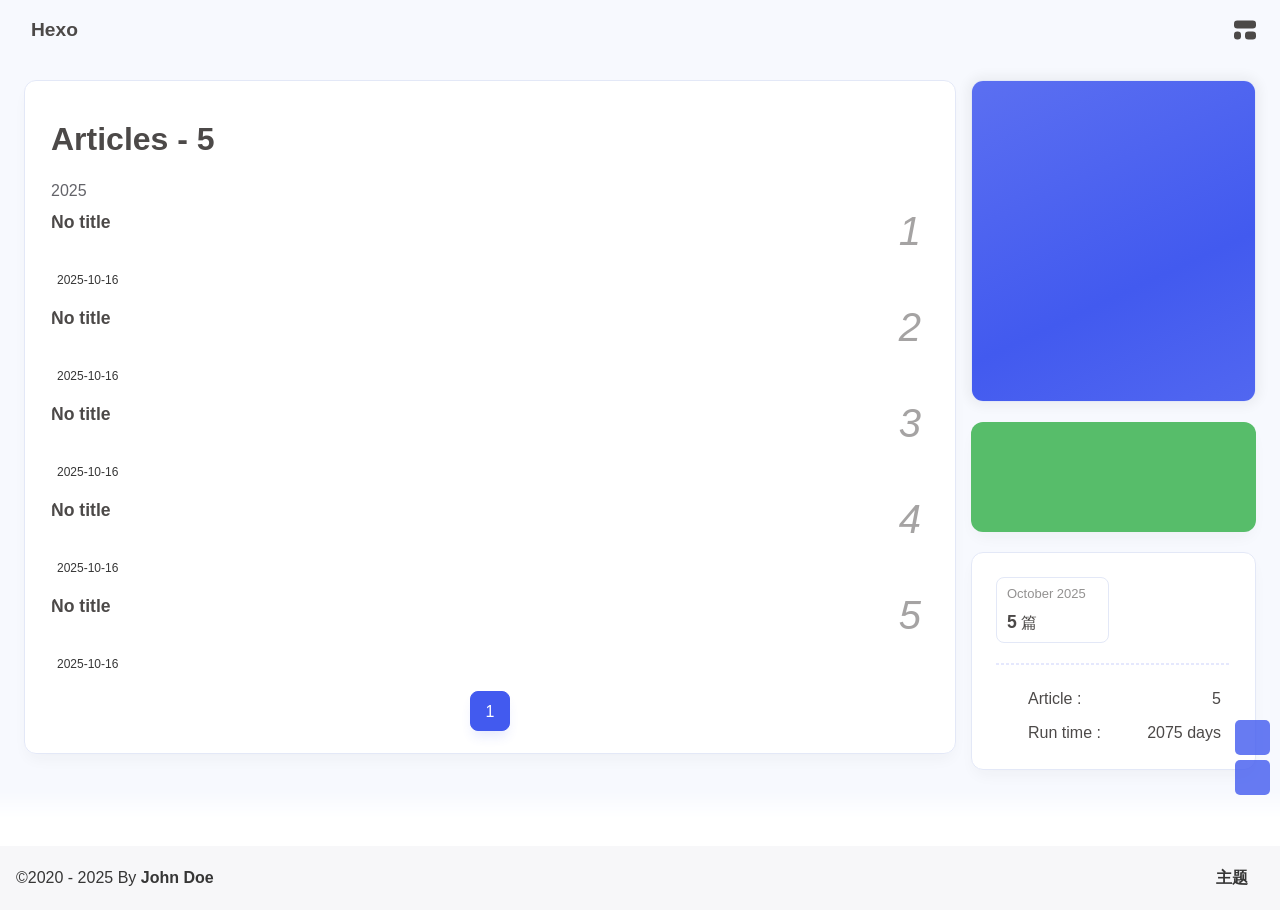
==== archives/index.html @ 82c35e3c "Site updated: 2025-10-16 15:16:41" ====
<!DOCTYPE html><html lang="en" data-theme="light"><head><meta charset="UTF-8"><meta http-equiv="X-UA-Compatible" content="IE=edge"><meta name="viewport" content="width=device-width, initial-scale=1.0, user-scalable=no"><title>Archives | Hexo</title><meta name="author" content="John Doe"><meta name="copyright" content="John Doe"><meta name="format-detection" content="telephone=no"><meta name="theme-color" content="#f7f9fe"><meta name="mobile-web-app-capable" content="yes"><meta name="apple-touch-fullscreen" content="yes"><meta name="apple-mobile-web-app-title" content="Archives"><meta name="application-name" content="Archives"><meta name="apple-mobile-web-app-capable" content="yes"><meta name="apple-mobile-web-app-status-bar-style" content="#f7f9fe"><meta property="og:type" content="website"><meta property="og:title" content="Archives"><meta property="og:url" content="http://example.com/archives/index.html"><meta property="og:site_name" content="Hexo"><meta property="og:description" content="Archives"><meta property="og:locale" content="en"><meta property="og:image" content="https://bu.dusays.com/2023/04/27/64496e511b09c.jpg"><meta property="article:author" content="John Doe"><meta property="article:tag"><meta name="twitter:card" content="summary"><meta name="twitter:image" content="https://bu.dusays.com/2023/04/27/64496e511b09c.jpg"><meta name="description" content="Archives"><link rel="shortcut icon" href="/favicon.ico"><link rel="canonical" href="http://example.com/archives/"><link rel="preconnect" href="//cdn.cbd.int"/><meta name="google-site-verification" content="xxx"/><meta name="baidu-site-verification" content="code-xxx"/><meta name="msvalidate.01" content="xxx"/><link rel="stylesheet" href="/css/index.css"><link rel="stylesheet" href="https://cdn.cbd.int/node-snackbar@0.1.16/dist/snackbar.min.css" media="print" onload="this.media='all'"><link rel="stylesheet" href="https://cdn.cbd.int/@fancyapps/ui@5.0.28/dist/fancybox/fancybox.css" media="print" onload="this.media='all'"><script>const GLOBAL_CONFIG = {
  linkPageTop: undefined,
  peoplecanvas: {"enable":true,"img":"https://upload-bbs.miyoushe.com/upload/2024/07/27/125766904/ba62475f396df9de3316a08ed9e65d86_5680958632268053399..png"},
  postHeadAiDescription: {"enable":true,"gptName":"AnZhiYu","mode":"local","switchBtn":false,"btnLink":"https://afdian.net/item/886a79d4db6711eda42a52540025c377","randomNum":3,"basicWordCount":1000,"key":"xxxx","Referer":"https://xx.xx/"},
  diytitle: {"enable":true,"leaveTitle":"w(ﾟДﾟ)w 不要走！再看看嘛！","backTitle":"♪(^∇^*)欢迎肥来！"},
  LA51: undefined,
  greetingBox: undefined,
  twikooEnvId: '',
  commentBarrageConfig:undefined,
  music_page_default: "nav_music",
  root: '/',
  preloader: {"source":3},
  friends_vue_info: undefined,
  navMusic: true,
  mainTone: undefined,
  authorStatus: undefined,
  algolia: undefined,
  localSearch: undefined,
  translate: {"defaultEncoding":2,"translateDelay":0,"msgToTraditionalChinese":"繁","msgToSimplifiedChinese":"简","rightMenuMsgToTraditionalChinese":"转为繁体","rightMenuMsgToSimplifiedChinese":"转为简体"},
  noticeOutdate: undefined,
  highlight: {"plugin":"highlight.js","highlightCopy":true,"highlightLang":true,"highlightHeightLimit":330},
  copy: {
    success: 'Copy successfully',
    error: 'Copy error',
    noSupport: 'The browser does not support'
  },
  relativeDate: {
    homepage: false,
    simplehomepage: true,
    post: false
  },
  runtime: 'days',
  date_suffix: {
    just: 'Just',
    min: 'minutes ago',
    hour: 'hours ago',
    day: 'days ago',
    month: 'months ago'
  },
  copyright: {"copy":true,"copyrightEbable":false,"limitCount":50,"languages":{"author":"Author: John Doe","link":"Link: ","source":"Source: Hexo","info":"Copyright is owned by the author. For commercial reprints, please contact the author for authorization. For non-commercial reprints, please indicate the source.","copySuccess":"Copy success, copy and reprint please mark the address of this article"}},
  lightbox: 'fancybox',
  Snackbar: {"chs_to_cht":"Traditional Chinese Activated Manually","cht_to_chs":"Simplified Chinese Activated Manually","day_to_night":"Dark Mode Activated Manually","night_to_day":"Light Mode Activated Manually","bgLight":"#425AEF","bgDark":"#1f1f1f","position":"top-center"},
  source: {
    justifiedGallery: {
      js: 'https://cdn.cbd.int/flickr-justified-gallery@2.1.2/dist/fjGallery.min.js',
      css: 'https://cdn.cbd.int/flickr-justified-gallery@2.1.2/dist/fjGallery.css'
    }
  },
  isPhotoFigcaption: false,
  islazyload: true,
  isAnchor: false,
  shortcutKey: undefined,
  autoDarkmode: true
}</script><script id="config-diff">var GLOBAL_CONFIG_SITE = {
  configTitle: 'Hexo',
  title: 'Archives',
  postAI: '',
  pageFillDescription: '',
  isPost: false,
  isHome: false,
  isHighlightShrink: false,
  isToc: false,
  postUpdate: '2025-10-16 15:16:28',
  postMainColor: '',
}</script><noscript><style type="text/css">
  #nav {
    opacity: 1
  }
  .justified-gallery img {
    opacity: 1
  }

  #recent-posts time,
  #post-meta time {
    display: inline !important
  }
</style></noscript><script>(win=>{
      win.saveToLocal = {
        set: (key, value, ttl) => {
          if (ttl === 0) return
          const now = Date.now()
          const expiry = now + ttl * 86400000
          const item = {
            value,
            expiry
          }
          localStorage.setItem(key, JSON.stringify(item))
        },
      
        get: key => {
          const itemStr = localStorage.getItem(key)
      
          if (!itemStr) {
            return undefined
          }
          const item = JSON.parse(itemStr)
          const now = Date.now()
      
          if (now > item.expiry) {
            localStorage.removeItem(key)
            return undefined
          }
          return item.value
        }
      }
    
      win.getScript = (url, attr = {}) => new Promise((resolve, reject) => {
        const script = document.createElement('script')
        script.src = url
        script.async = true
        script.onerror = reject
        script.onload = script.onreadystatechange = function() {
          const loadState = this.readyState
          if (loadState && loadState !== 'loaded' && loadState !== 'complete') return
          script.onload = script.onreadystatechange = null
          resolve()
        }

        Object.keys(attr).forEach(key => {
          script.setAttribute(key, attr[key])
        })

        document.head.appendChild(script)
      })
    
      win.getCSS = (url, id = false) => new Promise((resolve, reject) => {
        const link = document.createElement('link')
        link.rel = 'stylesheet'
        link.href = url
        if (id) link.id = id
        link.onerror = reject
        link.onload = link.onreadystatechange = function() {
          const loadState = this.readyState
          if (loadState && loadState !== 'loaded' && loadState !== 'complete') return
          link.onload = link.onreadystatechange = null
          resolve()
        }
        document.head.appendChild(link)
      })
    
      win.activateDarkMode = () => {
        document.documentElement.setAttribute('data-theme', 'dark')
        if (document.querySelector('meta[name="theme-color"]') !== null) {
          document.querySelector('meta[name="theme-color"]').setAttribute('content', '#18171d')
        }
      }
      win.activateLightMode = () => {
        document.documentElement.setAttribute('data-theme', 'light')
        if (document.querySelector('meta[name="theme-color"]') !== null) {
          document.querySelector('meta[name="theme-color"]').setAttribute('content', '#f7f9fe')
        }
      }
      const t = saveToLocal.get('theme')
    
          const isDarkMode = window.matchMedia('(prefers-color-scheme: dark)').matches
          const isLightMode = window.matchMedia('(prefers-color-scheme: light)').matches
          const isNotSpecified = window.matchMedia('(prefers-color-scheme: no-preference)').matches
          const hasNoSupport = !isDarkMode && !isLightMode && !isNotSpecified

          if (t === undefined) {
            if (isLightMode) activateLightMode()
            else if (isDarkMode) activateDarkMode()
            else if (isNotSpecified || hasNoSupport) {
              const now = new Date()
              const hour = now.getHours()
              const isNight = hour <= 6 || hour >= 18
              isNight ? activateDarkMode() : activateLightMode()
            }
            window.matchMedia('(prefers-color-scheme: dark)').addListener(e => {
              if (saveToLocal.get('theme') === undefined) {
                e.matches ? activateDarkMode() : activateLightMode()
              }
            })
          } else if (t === 'light') activateLightMode()
          else activateDarkMode()
        
      const asideStatus = saveToLocal.get('aside-status')
      if (asideStatus !== undefined) {
        if (asideStatus === 'hide') {
          document.documentElement.classList.add('hide-aside')
        } else {
          document.documentElement.classList.remove('hide-aside')
        }
      }
    
      const detectApple = () => {
        if(/iPad|iPhone|iPod|Macintosh/.test(navigator.userAgent)){
          document.documentElement.classList.add('apple')
        }
      }
      detectApple()
    })(window)</script><meta name="generator" content="Hexo 8.0.0"></head><body data-type="anzhiyu"><div id="web_bg"></div><div id="an_music_bg"></div><div id="loading-box" onclick="document.getElementById(&quot;loading-box&quot;).classList.add(&quot;loaded&quot;)"><div class="loading-bg"><img class="loading-img nolazyload" alt="加载头像" src="https://npm.elemecdn.com/anzhiyu-blog-static@1.0.4/img/avatar.jpg"/><div class="loading-image-dot"></div></div></div><script>const preloader = {
  endLoading: () => {
    document.getElementById('loading-box').classList.add("loaded");
  },
  initLoading: () => {
    document.getElementById('loading-box').classList.remove("loaded")
  }
}
window.addEventListener('load',()=> { preloader.endLoading() })
setTimeout(function(){preloader.endLoading();},10000)

if (true) {
  document.addEventListener('pjax:send', () => { preloader.initLoading() })
  document.addEventListener('pjax:complete', () => { preloader.endLoading() })
}</script><link rel="stylesheet" href="https://cdn.cbd.int/anzhiyu-theme-static@1.1.10/progress_bar/progress_bar.css"/><script async="async" src="https://cdn.cbd.int/pace-js@1.2.4/pace.min.js" data-pace-options="{ &quot;restartOnRequestAfter&quot;:false,&quot;eventLag&quot;:false}"></script><div class="page" id="body-wrap"><header class="not-top-img" id="page-header"><nav id="nav"><div id="nav-group"><span id="blog_name"><a id="site-name" href="/" accesskey="h"><div class="title">Hexo</div><i class="anzhiyufont anzhiyu-icon-house-chimney"></i></a></span><div class="mask-name-container"><div id="name-container"><a id="page-name" href="javascript:anzhiyu.scrollToDest(0, 500)">PAGE_NAME</a></div></div><div id="menus"></div><div id="nav-right"><div class="nav-button" id="randomPost_button"><a class="site-page" onclick="toRandomPost()" title="随机前往一个文章" href="javascript:void(0);"><i class="anzhiyufont anzhiyu-icon-dice"></i></a></div><input id="center-console" type="checkbox"/><label class="widget" for="center-console" title="中控台" onclick="anzhiyu.switchConsole();"><i class="left"></i><i class="widget center"></i><i class="widget right"></i></label><div id="console"><div class="console-card-group-reward"><ul class="reward-all console-card"><li class="reward-item"><a href="https://npm.elemecdn.com/anzhiyu-blog@1.1.6/img/post/common/qrcode-weichat.png" target="_blank"><img class="post-qr-code-img" alt="微信" src= "[data-uri]" onerror="this.onerror=null,this.src=&quot;/img/404.jpg&quot;" data-lazy-src="https://npm.elemecdn.com/anzhiyu-blog@1.1.6/img/post/common/qrcode-weichat.png"/></a><div class="post-qr-code-desc">微信</div></li><li class="reward-item"><a href="https://npm.elemecdn.com/anzhiyu-blog@1.1.6/img/post/common/qrcode-alipay.png" target="_blank"><img class="post-qr-code-img" alt="支付宝" src= "[data-uri]" onerror="this.onerror=null,this.src=&quot;/img/404.jpg&quot;" data-lazy-src="https://npm.elemecdn.com/anzhiyu-blog@1.1.6/img/post/common/qrcode-alipay.png"/></a><div class="post-qr-code-desc">支付宝</div></li></ul></div><div class="console-card-group"><div class="console-card-group-left"><div class="console-card" id="card-newest-comments"><div class="card-content"><div class="author-content-item-tips">互动</div><span class="author-content-item-title"> Newest Comments</span></div><div class="aside-list"><span>loading...</span></div></div></div><div class="console-card-group-right"><div class="console-card tags"><div class="card-content"><div class="author-content-item-tips">兴趣点</div><span class="author-content-item-title">寻找你感兴趣的领域</span></div></div><div class="console-card history"><div class="item-headline"><i class="anzhiyufont anzhiyu-icon-box-archiv"></i><span>文章</span></div><div class="card-archives"><div class="item-headline"><i class="anzhiyufont anzhiyu-icon-archive"></i><span>Archives</span></div><ul class="card-archive-list"><li class="card-archive-list-item"><a class="card-archive-list-link" href="/archives/2025/10/"><span class="card-archive-list-date">October 2025</span><div class="card-archive-list-count-group"><span class="card-archive-list-count">5</span><span>篇</span></div></a></li></ul></div><hr/></div></div></div><div class="button-group"><div class="console-btn-item"><a class="darkmode_switchbutton" title="显示模式切换" href="javascript:void(0);"><i class="anzhiyufont anzhiyu-icon-moon"></i></a></div><div class="console-btn-item" id="consoleHideAside" onclick="anzhiyu.hideAsideBtn()" title="边栏显示控制"><a class="asideSwitch"><i class="anzhiyufont anzhiyu-icon-arrows-left-right"></i></a></div><div class="console-btn-item" id="consoleMusic" onclick="anzhiyu.musicToggle()" title="音乐开关"><a class="music-switch"><i class="anzhiyufont anzhiyu-icon-music"></i></a></div></div><div class="console-mask" onclick="anzhiyu.hideConsole()" href="javascript:void(0);"></div></div><div class="nav-button" id="nav-totop"><a class="totopbtn" href="javascript:void(0);"><i class="anzhiyufont anzhiyu-icon-arrow-up"></i><span id="percent" onclick="anzhiyu.scrollToDest(0,500)">0</span></a></div><div id="toggle-menu"><a class="site-page" href="javascript:void(0);" title="切换"><i class="anzhiyufont anzhiyu-icon-bars"></i></a></div></div></div></nav></header><main id="blog-container"><div class="layout" id="content-inner"><div id="archive"><div class="article-sort-title">Articles - 5</div><div class="article-sort"><div class="article-sort-item year"><span>2025</span></div><div class="article-sort-item no-article-cover"><div class="article-sort-item-info"><a class="article-sort-item-title" href="/2025/10/16/%E4%BB%A3%E7%90%86%E5%92%8C%E8%B0%B7%E6%AD%8C%E8%B4%A6%E5%8F%B7%E6%B3%A8%E5%86%8C/" title="No title">No title</a><span class="article-sort-item-index">1</span><div class="article-meta-wrap"><div class="article-sort-item-time"><i class="anzhiyufont anzhiyu-icon-calendar-alt"></i><time class="post-meta-date-created" datetime="2025-10-16T06:54:33.301Z" title="Created 2025-10-16 14:54:33">2025-10-16</time></div></div></div></div><div class="article-sort-item no-article-cover"><div class="article-sort-item-info"><a class="article-sort-item-title" href="/2025/10/16/Win11%20%E5%AE%89%E8%A3%85%20WSL%20%E5%92%8C%20Ubuntu%E6%97%B6%E8%B8%A9%E7%9A%84%E5%9D%91/" title="No title">No title</a><span class="article-sort-item-index">2</span><div class="article-meta-wrap"><div class="article-sort-item-time"><i class="anzhiyufont anzhiyu-icon-calendar-alt"></i><time class="post-meta-date-created" datetime="2025-10-16T06:54:33.298Z" title="Created 2025-10-16 14:54:33">2025-10-16</time></div></div></div></div><div class="article-sort-item no-article-cover"><div class="article-sort-item-info"><a class="article-sort-item-title" href="/2025/10/16/Typora%E4%BD%BF%E7%94%A8%E6%8C%87%E5%8D%97%EF%BC%88Markdown%E8%AF%AD%E6%B3%95%EF%BC%89/" title="No title">No title</a><span class="article-sort-item-index">3</span><div class="article-meta-wrap"><div class="article-sort-item-time"><i class="anzhiyufont anzhiyu-icon-calendar-alt"></i><time class="post-meta-date-created" datetime="2025-10-16T06:54:33.296Z" title="Created 2025-10-16 14:54:33">2025-10-16</time></div></div></div></div><div class="article-sort-item no-article-cover"><div class="article-sort-item-info"><a class="article-sort-item-title" href="/2025/10/16/Linux%E5%91%BD%E4%BB%A4/" title="No title">No title</a><span class="article-sort-item-index">4</span><div class="article-meta-wrap"><div class="article-sort-item-time"><i class="anzhiyufont anzhiyu-icon-calendar-alt"></i><time class="post-meta-date-created" datetime="2025-10-16T06:54:33.294Z" title="Created 2025-10-16 14:54:33">2025-10-16</time></div></div></div></div><div class="article-sort-item no-article-cover"><div class="article-sort-item-info"><a class="article-sort-item-title" href="/2025/10/16/git%E7%9A%84%E4%BD%BF%E7%94%A8/" title="No title">No title</a><span class="article-sort-item-index">5</span><div class="article-meta-wrap"><div class="article-sort-item-time"><i class="anzhiyufont anzhiyu-icon-calendar-alt"></i><time class="post-meta-date-created" datetime="2025-10-16T06:54:33.292Z" title="Created 2025-10-16 14:54:33">2025-10-16</time></div></div></div></div></div><nav id="pagination"><div class="pagination"><span class="page-number current">1</span></div></nav></div><div class="aside-content" id="aside-content"><div class="card-widget card-info"><div class="card-content"><div class="author-info-avatar"><img class="avatar-img" src= "[data-uri]" onerror="this.onerror=null,this.src=&quot;/img/404.jpg&quot;" data-lazy-src="https://bu.dusays.com/2023/04/27/64496e511b09c.jpg" onerror="this.onerror=null;this.src='/img/friend_404.gif'" alt="avatar"/></div><div class="author-info__description"></div></div></div><div class="card-widget anzhiyu-right-widget" id="card-wechat" onclick="null"><div id="flip-wrapper"><div id="flip-content"><div class="face" style="background: url(https://bu.dusays.com/2023/01/13/63c02edf44033.png) center center / 100% no-repeat"></div><div class="back face" style="background: url(https://bu.dusays.com/2023/05/13/645fa415e8694.png) center center / 100% no-repeat"></div></div></div></div><div class="sticky_layout"><div class="card-widget"><div class="card-archives"><div class="item-headline"><i class="anzhiyufont anzhiyu-icon-archive"></i><span>Archives</span></div><ul class="card-archive-list"><li class="card-archive-list-item"><a class="card-archive-list-link" href="/archives/2025/10/"><span class="card-archive-list-date">October 2025</span><div class="card-archive-list-count-group"><span class="card-archive-list-count">5</span><span>篇</span></div></a></li></ul></div><hr/><div class="card-webinfo"><div class="item-headline"><i class="anzhiyufont anzhiyu-icon-chart-line"></i><span>Info</span></div><div class="webinfo"><div class="webinfo-item"><div class="webinfo-item-title"><i class="anzhiyufont anzhiyu-icon-file-lines"></i><div class="item-name">Article :</div></div><div class="item-count">5</div></div><div class="webinfo-item"><div class="webinfo-item-title"><i class="anzhiyufont anzhiyu-icon-stopwatch"></i><div class="item-name">Run time :</div></div><div class="item-count" id="runtimeshow" data-publishDate="2021-03-31T16:00:00.000Z"><i class="anzhiyufont anzhiyu-icon-spinner anzhiyu-spin"></i></div></div></div></div></div></div></div></div></main><footer id="footer"><div id="footer-wrap"></div><div id="footer-bar"><div class="footer-bar-links"><div class="footer-bar-left"><div id="footer-bar-tips"><div class="copyright">&copy;2020 - 2025 By <a class="footer-bar-link" href="/" title="John Doe" target="_blank">John Doe</a></div></div><div id="footer-type-tips"></div></div><div class="footer-bar-right"><a class="footer-bar-link" target="_blank" rel="noopener" href="https://github.com/anzhiyu-c/hexo-theme-anzhiyu" title="主题">主题</a></div></div></div></footer></div><div id="sidebar"><div id="menu-mask"></div><div id="sidebar-menus"><div class="sidebar-site-data site-data is-center"><a href="/archives/" title="archive"><div class="headline">Articles</div><div class="length-num">5</div></a><a href="/tags/" title="tag"><div class="headline">Tags</div><div class="length-num">0</div></a><a href="/categories/" title="category"><div class="headline">Categories</div><div class="length-num">0</div></a></div><span class="sidebar-menu-item-title">Function</span><div class="sidebar-menu-item"><a class="darkmode_switchbutton menu-child" href="javascript:void(0);" title="Display Mode"><i class="anzhiyufont anzhiyu-icon-circle-half-stroke"></i><span>Display Mode</span></a></div><div class="back-menu-list-groups"><div class="back-menu-list-group"><div class="back-menu-list-title">网页</div><div class="back-menu-list"><a class="back-menu-item" target="_blank" rel="noopener" href="https://hexo.anheyu.com/" title="博客"><img class="back-menu-item-icon" src= "[data-uri]" onerror="this.onerror=null,this.src=&quot;/img/404.jpg&quot;" data-lazy-src="/img/favicon.ico" alt="博客"/><span class="back-menu-item-text">博客</span></a></div></div><div class="back-menu-list-group"><div class="back-menu-list-title">项目</div><div class="back-menu-list"><a class="back-menu-item" target="_blank" rel="noopener" href="https://image.anheyu.com/" title="安知鱼图床"><img class="back-menu-item-icon" src= "[data-uri]" onerror="this.onerror=null,this.src=&quot;/img/404.jpg&quot;" data-lazy-src="https://image.anheyu.com/favicon.ico" alt="安知鱼图床"/><span class="back-menu-item-text">安知鱼图床</span></a></div></div></div><span class="sidebar-menu-item-title">标签</span></div></div><div id="rightside"><div id="rightside-config-hide"><button id="translateLink" type="button" title="Switch Between Traditional Chinese And Simplified Chinese">繁</button><button id="darkmode" type="button" title="Switch Between Light And Dark Mode"><i class="anzhiyufont anzhiyu-icon-circle-half-stroke"></i></button><button id="hide-aside-btn" type="button" title="Toggle between single-column and double-column"><i class="anzhiyufont anzhiyu-icon-arrows-left-right"></i></button></div><div id="rightside-config-show"><button id="rightside-config" type="button" title="Setting"><i class="anzhiyufont anzhiyu-icon-gear"></i></button><button id="go-up" type="button" title="Back To Top"><i class="anzhiyufont anzhiyu-icon-arrow-up"></i></button></div></div><div id="nav-music"><a id="nav-music-hoverTips" onclick="anzhiyu.musicToggle()" accesskey="m">播放音乐</a><div id="console-music-bg"></div><meting-js id="8152976493" server="netease" type="playlist" mutex="true" preload="none" theme="var(--anzhiyu-main)" data-lrctype="0" order="random" volume="0.7"></meting-js></div><div id="rightMenu"><div class="rightMenu-group rightMenu-small"><div class="rightMenu-item" id="menu-backward"><i class="anzhiyufont anzhiyu-icon-arrow-left"></i></div><div class="rightMenu-item" id="menu-forward"><i class="anzhiyufont anzhiyu-icon-arrow-right"></i></div><div class="rightMenu-item" id="menu-refresh"><i class="anzhiyufont anzhiyu-icon-arrow-rotate-right" style="font-size: 1rem;"></i></div><div class="rightMenu-item" id="menu-top"><i class="anzhiyufont anzhiyu-icon-arrow-up"></i></div></div><div class="rightMenu-group rightMenu-line rightMenuPlugin"><div class="rightMenu-item" id="menu-copytext"><i class="anzhiyufont anzhiyu-icon-copy"></i><span>复制选中文本</span></div><div class="rightMenu-item" id="menu-pastetext"><i class="anzhiyufont anzhiyu-icon-paste"></i><span>粘贴文本</span></div><a class="rightMenu-item" id="menu-commenttext"><i class="anzhiyufont anzhiyu-icon-comment-medical"></i><span>引用到评论</span></a><div class="rightMenu-item" id="menu-newwindow"><i class="anzhiyufont anzhiyu-icon-window-restore"></i><span>新窗口打开</span></div><div class="rightMenu-item" id="menu-copylink"><i class="anzhiyufont anzhiyu-icon-link"></i><span>复制链接地址</span></div><div class="rightMenu-item" id="menu-copyimg"><i class="anzhiyufont anzhiyu-icon-images"></i><span>复制此图片</span></div><div class="rightMenu-item" id="menu-downloadimg"><i class="anzhiyufont anzhiyu-icon-download"></i><span>下载此图片</span></div><div class="rightMenu-item" id="menu-newwindowimg"><i class="anzhiyufont anzhiyu-icon-window-restore"></i><span>新窗口打开图片</span></div><div class="rightMenu-item" id="menu-search"><i class="anzhiyufont anzhiyu-icon-magnifying-glass"></i><span>站内搜索</span></div><div class="rightMenu-item" id="menu-searchBaidu"><i class="anzhiyufont anzhiyu-icon-magnifying-glass"></i><span>百度搜索</span></div><div class="rightMenu-item" id="menu-music-toggle"><i class="anzhiyufont anzhiyu-icon-play"></i><span>播放音乐</span></div><div class="rightMenu-item" id="menu-music-back"><i class="anzhiyufont anzhiyu-icon-backward"></i><span>切换到上一首</span></div><div class="rightMenu-item" id="menu-music-forward"><i class="anzhiyufont anzhiyu-icon-forward"></i><span>切换到下一首</span></div><div class="rightMenu-item" id="menu-music-playlist" onclick="window.open(&quot;https://y.qq.com/n/ryqq/playlist/8802438608&quot;, &quot;_blank&quot;);" style="display: none;"><i class="anzhiyufont anzhiyu-icon-radio"></i><span>查看所有歌曲</span></div><div class="rightMenu-item" id="menu-music-copyMusicName"><i class="anzhiyufont anzhiyu-icon-copy"></i><span>复制歌名</span></div></div><div class="rightMenu-group rightMenu-line rightMenuOther"><a class="rightMenu-item menu-link" id="menu-randomPost"><i class="anzhiyufont anzhiyu-icon-shuffle"></i><span>随便逛逛</span></a><a class="rightMenu-item menu-link" href="/categories/"><i class="anzhiyufont anzhiyu-icon-cube"></i><span>博客分类</span></a><a class="rightMenu-item menu-link" href="/tags/"><i class="anzhiyufont anzhiyu-icon-tags"></i><span>文章标签</span></a></div><div class="rightMenu-group rightMenu-line rightMenuOther"><a class="rightMenu-item" id="menu-copy" href="javascript:void(0);"><i class="anzhiyufont anzhiyu-icon-copy"></i><span>复制地址</span></a><a class="rightMenu-item" id="menu-commentBarrage" href="javascript:void(0);"><i class="anzhiyufont anzhiyu-icon-message"></i><span class="menu-commentBarrage-text">关闭热评</span></a><a class="rightMenu-item" id="menu-darkmode" href="javascript:void(0);"><i class="anzhiyufont anzhiyu-icon-circle-half-stroke"></i><span class="menu-darkmode-text">深色模式</span></a><a class="rightMenu-item" id="menu-translate" href="javascript:void(0);"><i class="anzhiyufont anzhiyu-icon-language"></i><span>轉為繁體</span></a></div></div><div id="rightmenu-mask"></div><div><script src="/js/utils.js"></script><script src="/js/main.js"></script><script src="/js/tw_cn.js"></script><script src="https://cdn.cbd.int/@fancyapps/ui@5.0.28/dist/fancybox/fancybox.umd.js"></script><script src="https://cdn.cbd.int/instant.page@5.2.0/instantpage.js" type="module"></script><script src="https://cdn.cbd.int/vanilla-lazyload@17.8.5/dist/lazyload.iife.min.js"></script><script src="https://cdn.cbd.int/node-snackbar@0.1.16/dist/snackbar.min.js"></script><canvas id="universe"></canvas><script async src="https://npm.elemecdn.com/anzhiyu-theme-static@1.0.0/dark/dark.js"></script><script>// 消除控制台打印
var HoldLog = console.log;
console.log = function () {};
let now1 = new Date();
queueMicrotask(() => {
  const Log = function () {
    HoldLog.apply(console, arguments);
  }; //在恢复前输出日志
  const grt = new Date("04/01/2021 00:00:00"); //此处修改你的建站时间或者网站上线时间
  now1.setTime(now1.getTime() + 250);
  const days = (now1 - grt) / 1000 / 60 / 60 / 24;
  const dnum = Math.floor(days);
  const ascll = [
    `欢迎使用安知鱼!`,
    `生活明朗, 万物可爱`,
    `
        
       █████╗ ███╗   ██╗███████╗██╗  ██╗██╗██╗   ██╗██╗   ██╗
      ██╔══██╗████╗  ██║╚══███╔╝██║  ██║██║╚██╗ ██╔╝██║   ██║
      ███████║██╔██╗ ██║  ███╔╝ ███████║██║ ╚████╔╝ ██║   ██║
      ██╔══██║██║╚██╗██║ ███╔╝  ██╔══██║██║  ╚██╔╝  ██║   ██║
      ██║  ██║██║ ╚████║███████╗██║  ██║██║   ██║   ╚██████╔╝
      ╚═╝  ╚═╝╚═╝  ╚═══╝╚══════╝╚═╝  ╚═╝╚═╝   ╚═╝    ╚═════╝
        
        `,
    "已上线",
    dnum,
    "天",
    "©2020 By 安知鱼 V1.6.15",
  ];
  const ascll2 = [`NCC2-036`, `调用前置摄像头拍照成功，识别为【小笨蛋】.`, `Photo captured: `, `🤪`];

  setTimeout(
    Log.bind(
      console,
      `\n%c${ascll[0]} %c ${ascll[1]} %c ${ascll[2]} %c${ascll[3]}%c ${ascll[4]}%c ${ascll[5]}\n\n%c ${ascll[6]}\n`,
      "color:#425AEF",
      "",
      "color:#425AEF",
      "color:#425AEF",
      "",
      "color:#425AEF",
      ""
    )
  );
  setTimeout(
    Log.bind(
      console,
      `%c ${ascll2[0]} %c ${ascll2[1]} %c \n${ascll2[2]} %c\n${ascll2[3]}\n`,
      "color:white; background-color:#4fd953",
      "",
      "",
      'background:url("https://npm.elemecdn.com/anzhiyu-blog@1.1.6/img/post/common/tinggge.gif") no-repeat;font-size:450%'
    )
  );

  setTimeout(Log.bind(console, "%c WELCOME %c 你好，小笨蛋.", "color:white; background-color:#4f90d9", ""));

  setTimeout(
    console.warn.bind(
      console,
      "%c ⚡ Powered by 安知鱼 %c 你正在访问 John Doe 的博客.",
      "color:white; background-color:#f0ad4e",
      ""
    )
  );

  setTimeout(Log.bind(console, "%c W23-12 %c 你已打开控制台.", "color:white; background-color:#4f90d9", ""));

  setTimeout(
    console.warn.bind(console, "%c S013-782 %c 你现在正处于监控中.", "color:white; background-color:#d9534f", "")
  );
});</script><script async src="/anzhiyu/random.js"></script><div class="js-pjax"><input type="hidden" name="page-type" id="page-type" value="anzhiyu"></div><script>var visitorMail = "";
</script><script async data-pjax src="https://cdn.cbd.int/anzhiyu-theme-static@1.0.0/waterfall/waterfall.js"></script><script src="https://cdn.cbd.int/qrcodejs@1.0.0/qrcode.min.js"></script><link rel="stylesheet" href="https://cdn.cbd.int/anzhiyu-theme-static@1.1.9/icon/ali_iconfont_css.css"><link rel="stylesheet" href="https://cdn.cbd.int/anzhiyu-theme-static@1.0.0/aplayer/APlayer.min.css" media="print" onload="this.media='all'"><script src="https://cdn.cbd.int/anzhiyu-blog-static@1.0.1/js/APlayer.min.js"></script><script src="https://cdn.cbd.int/hexo-anzhiyu-music@1.0.1/assets/js/Meting2.min.js"></script><script src="https://cdn.cbd.int/pjax@0.2.8/pjax.min.js"></script><script>let pjaxSelectors = ["head > title","#config-diff","#body-wrap","#rightside-config-hide","#rightside-config-show",".js-pjax"]
var pjax = new Pjax({
  elements: 'a:not([target="_blank"])',
  selectors: pjaxSelectors,
  cacheBust: false,
  analytics: false,
  scrollRestoration: false
})

document.addEventListener('pjax:send', function () {
  // removeEventListener scroll 
  anzhiyu.removeGlobalFnEvent('pjax')
  anzhiyu.removeGlobalFnEvent('themeChange')

  document.getElementById('rightside').classList.remove('rightside-show')
  
  if (window.aplayers) {
    for (let i = 0; i < window.aplayers.length; i++) {
      if (!window.aplayers[i].options.fixed) {
        window.aplayers[i].destroy()
      }
    }
  }

  typeof typed === 'object' && typed.destroy()

  //reset readmode
  const $bodyClassList = document.body.classList
  $bodyClassList.contains('read-mode') && $bodyClassList.remove('read-mode')
})

document.addEventListener('pjax:complete', function () {
  window.refreshFn()

  document.querySelectorAll('script[data-pjax]').forEach(item => {
    const newScript = document.createElement('script')
    const content = item.text || item.textContent || item.innerHTML || ""
    Array.from(item.attributes).forEach(attr => newScript.setAttribute(attr.name, attr.value))
    newScript.appendChild(document.createTextNode(content))
    item.parentNode.replaceChild(newScript, item)
  })

  GLOBAL_CONFIG.islazyload && window.lazyLoadInstance.update()

  typeof panguInit === 'function' && panguInit()

  // google analytics
  typeof gtag === 'function' && gtag('config', '', {'page_path': window.location.pathname});

  // baidu analytics
  typeof _hmt === 'object' && _hmt.push(['_trackPageview',window.location.pathname]);

  typeof loadMeting === 'function' && document.getElementsByClassName('aplayer').length && loadMeting()

  // prismjs
  typeof Prism === 'object' && Prism.highlightAll()
})

document.addEventListener('pjax:error', e => {
  if (e.request.status === 404) {
    pjax.loadUrl('/404.html')
  }
})</script><script charset="UTF-8" src="https://cdn.cbd.int/anzhiyu-theme-static@1.1.5/accesskey/accesskey.js"></script></div><div id="popup-window"><div class="popup-window-title">通知</div><div class="popup-window-divider"></div><div class="popup-window-content"><div class="popup-tip">你好呀</div><div class="popup-link"><i class="anzhiyufont anzhiyu-icon-arrow-circle-right"></i></div></div></div></body></html>
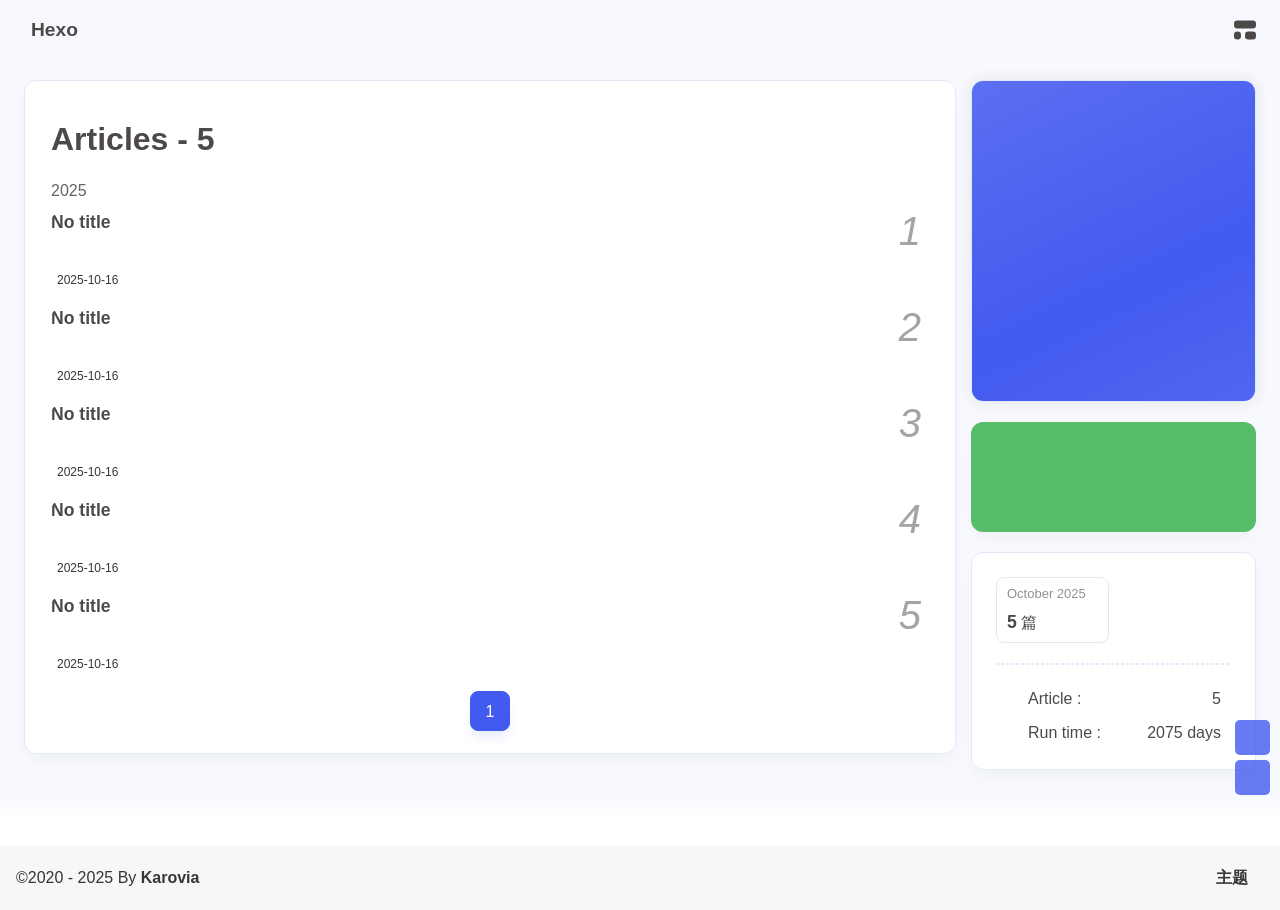
==== commit 264b6c85: "Site updated: 2025-10-16 15:34:39" ====
--- a/archives/index.html
+++ b/archives/index.html
@@ -1,4 +1,4 @@
-<!DOCTYPE html><html lang="en" data-theme="light"><head><meta charset="UTF-8"><meta http-equiv="X-UA-Compatible" content="IE=edge"><meta name="viewport" content="width=device-width, initial-scale=1.0, user-scalable=no"><title>Archives | Hexo</title><meta name="author" content="John Doe"><meta name="copyright" content="John Doe"><meta name="format-detection" content="telephone=no"><meta name="theme-color" content="#f7f9fe"><meta name="mobile-web-app-capable" content="yes"><meta name="apple-touch-fullscreen" content="yes"><meta name="apple-mobile-web-app-title" content="Archives"><meta name="application-name" content="Archives"><meta name="apple-mobile-web-app-capable" content="yes"><meta name="apple-mobile-web-app-status-bar-style" content="#f7f9fe"><meta property="og:type" content="website"><meta property="og:title" content="Archives"><meta property="og:url" content="http://example.com/archives/index.html"><meta property="og:site_name" content="Hexo"><meta property="og:description" content="Archives"><meta property="og:locale" content="en"><meta property="og:image" content="https://bu.dusays.com/2023/04/27/64496e511b09c.jpg"><meta property="article:author" content="John Doe"><meta property="article:tag"><meta name="twitter:card" content="summary"><meta name="twitter:image" content="https://bu.dusays.com/2023/04/27/64496e511b09c.jpg"><meta name="description" content="Archives"><link rel="shortcut icon" href="/favicon.ico"><link rel="canonical" href="http://example.com/archives/"><link rel="preconnect" href="//cdn.cbd.int"/><meta name="google-site-verification" content="xxx"/><meta name="baidu-site-verification" content="code-xxx"/><meta name="msvalidate.01" content="xxx"/><link rel="stylesheet" href="/css/index.css"><link rel="stylesheet" href="https://cdn.cbd.int/node-snackbar@0.1.16/dist/snackbar.min.css" media="print" onload="this.media='all'"><link rel="stylesheet" href="https://cdn.cbd.int/@fancyapps/ui@5.0.28/dist/fancybox/fancybox.css" media="print" onload="this.media='all'"><script>const GLOBAL_CONFIG = {
+<!DOCTYPE html><html lang="en" data-theme="light"><head><meta charset="UTF-8"><meta http-equiv="X-UA-Compatible" content="IE=edge"><meta name="viewport" content="width=device-width, initial-scale=1.0, user-scalable=no"><title>Archives | Hexo</title><meta name="author" content="Karovia"><meta name="copyright" content="Karovia"><meta name="format-detection" content="telephone=no"><meta name="theme-color" content="#f7f9fe"><meta name="mobile-web-app-capable" content="yes"><meta name="apple-touch-fullscreen" content="yes"><meta name="apple-mobile-web-app-title" content="Archives"><meta name="application-name" content="Archives"><meta name="apple-mobile-web-app-capable" content="yes"><meta name="apple-mobile-web-app-status-bar-style" content="#f7f9fe"><meta property="og:type" content="website"><meta property="og:title" content="Archives"><meta property="og:url" content="http://example.com/archives/index.html"><meta property="og:site_name" content="Hexo"><meta property="og:description" content="Archives"><meta property="og:locale" content="en"><meta property="og:image" content="https://bu.dusays.com/2023/04/27/64496e511b09c.jpg"><meta property="article:author" content="Karovia"><meta property="article:tag"><meta name="twitter:card" content="summary"><meta name="twitter:image" content="https://bu.dusays.com/2023/04/27/64496e511b09c.jpg"><meta name="description" content="Archives"><link rel="shortcut icon" href="/favicon.ico"><link rel="canonical" href="http://example.com/archives/"><link rel="preconnect" href="//cdn.cbd.int"/><meta name="google-site-verification" content="xxx"/><meta name="baidu-site-verification" content="code-xxx"/><meta name="msvalidate.01" content="xxx"/><link rel="stylesheet" href="/css/index.css"><link rel="stylesheet" href="https://cdn.cbd.int/node-snackbar@0.1.16/dist/snackbar.min.css" media="print" onload="this.media='all'"><link rel="stylesheet" href="https://cdn.cbd.int/@fancyapps/ui@5.0.28/dist/fancybox/fancybox.css" media="print" onload="this.media='all'"><script>const GLOBAL_CONFIG = {
   linkPageTop: undefined,
   peoplecanvas: {"enable":true,"img":"https://upload-bbs.miyoushe.com/upload/2024/07/27/125766904/ba62475f396df9de3316a08ed9e65d86_5680958632268053399..png"},
   postHeadAiDescription: {"enable":true,"gptName":"AnZhiYu","mode":"local","switchBtn":false,"btnLink":"https://afdian.net/item/886a79d4db6711eda42a52540025c377","randomNum":3,"basicWordCount":1000,"key":"xxxx","Referer":"https://xx.xx/"},
@@ -37,7 +37,7 @@
     day: 'days ago',
     month: 'months ago'
   },
-  copyright: {"copy":true,"copyrightEbable":false,"limitCount":50,"languages":{"author":"Author: John Doe","link":"Link: ","source":"Source: Hexo","info":"Copyright is owned by the author. For commercial reprints, please contact the author for authorization. For non-commercial reprints, please indicate the source.","copySuccess":"Copy success, copy and reprint please mark the address of this article"}},
+  copyright: {"copy":true,"copyrightEbable":false,"limitCount":50,"languages":{"author":"Author: Karovia","link":"Link: ","source":"Source: Hexo","info":"Copyright is owned by the author. For commercial reprints, please contact the author for authorization. For non-commercial reprints, please indicate the source.","copySuccess":"Copy success, copy and reprint please mark the address of this article"}},
   lightbox: 'fancybox',
   Snackbar: {"chs_to_cht":"Traditional Chinese Activated Manually","cht_to_chs":"Simplified Chinese Activated Manually","day_to_night":"Dark Mode Activated Manually","night_to_day":"Light Mode Activated Manually","bgLight":"#425AEF","bgDark":"#1f1f1f","position":"top-center"},
   source: {
@@ -60,7 +60,7 @@
   isHome: false,
   isHighlightShrink: false,
   isToc: false,
-  postUpdate: '2025-10-16 15:16:28',
+  postUpdate: '2025-10-16 15:34:35',
   postMainColor: '',
 }</script><noscript><style type="text/css">
   #nav {
@@ -203,7 +203,7 @@
 if (true) {
   document.addEventListener('pjax:send', () => { preloader.initLoading() })
   document.addEventListener('pjax:complete', () => { preloader.endLoading() })
-}</script><link rel="stylesheet" href="https://cdn.cbd.int/anzhiyu-theme-static@1.1.10/progress_bar/progress_bar.css"/><script async="async" src="https://cdn.cbd.int/pace-js@1.2.4/pace.min.js" data-pace-options="{ &quot;restartOnRequestAfter&quot;:false,&quot;eventLag&quot;:false}"></script><div class="page" id="body-wrap"><header class="not-top-img" id="page-header"><nav id="nav"><div id="nav-group"><span id="blog_name"><a id="site-name" href="/" accesskey="h"><div class="title">Hexo</div><i class="anzhiyufont anzhiyu-icon-house-chimney"></i></a></span><div class="mask-name-container"><div id="name-container"><a id="page-name" href="javascript:anzhiyu.scrollToDest(0, 500)">PAGE_NAME</a></div></div><div id="menus"></div><div id="nav-right"><div class="nav-button" id="randomPost_button"><a class="site-page" onclick="toRandomPost()" title="随机前往一个文章" href="javascript:void(0);"><i class="anzhiyufont anzhiyu-icon-dice"></i></a></div><input id="center-console" type="checkbox"/><label class="widget" for="center-console" title="中控台" onclick="anzhiyu.switchConsole();"><i class="left"></i><i class="widget center"></i><i class="widget right"></i></label><div id="console"><div class="console-card-group-reward"><ul class="reward-all console-card"><li class="reward-item"><a href="https://npm.elemecdn.com/anzhiyu-blog@1.1.6/img/post/common/qrcode-weichat.png" target="_blank"><img class="post-qr-code-img" alt="微信" src= "[data-uri]" onerror="this.onerror=null,this.src=&quot;/img/404.jpg&quot;" data-lazy-src="https://npm.elemecdn.com/anzhiyu-blog@1.1.6/img/post/common/qrcode-weichat.png"/></a><div class="post-qr-code-desc">微信</div></li><li class="reward-item"><a href="https://npm.elemecdn.com/anzhiyu-blog@1.1.6/img/post/common/qrcode-alipay.png" target="_blank"><img class="post-qr-code-img" alt="支付宝" src= "[data-uri]" onerror="this.onerror=null,this.src=&quot;/img/404.jpg&quot;" data-lazy-src="https://npm.elemecdn.com/anzhiyu-blog@1.1.6/img/post/common/qrcode-alipay.png"/></a><div class="post-qr-code-desc">支付宝</div></li></ul></div><div class="console-card-group"><div class="console-card-group-left"><div class="console-card" id="card-newest-comments"><div class="card-content"><div class="author-content-item-tips">互动</div><span class="author-content-item-title"> Newest Comments</span></div><div class="aside-list"><span>loading...</span></div></div></div><div class="console-card-group-right"><div class="console-card tags"><div class="card-content"><div class="author-content-item-tips">兴趣点</div><span class="author-content-item-title">寻找你感兴趣的领域</span></div></div><div class="console-card history"><div class="item-headline"><i class="anzhiyufont anzhiyu-icon-box-archiv"></i><span>文章</span></div><div class="card-archives"><div class="item-headline"><i class="anzhiyufont anzhiyu-icon-archive"></i><span>Archives</span></div><ul class="card-archive-list"><li class="card-archive-list-item"><a class="card-archive-list-link" href="/archives/2025/10/"><span class="card-archive-list-date">October 2025</span><div class="card-archive-list-count-group"><span class="card-archive-list-count">5</span><span>篇</span></div></a></li></ul></div><hr/></div></div></div><div class="button-group"><div class="console-btn-item"><a class="darkmode_switchbutton" title="显示模式切换" href="javascript:void(0);"><i class="anzhiyufont anzhiyu-icon-moon"></i></a></div><div class="console-btn-item" id="consoleHideAside" onclick="anzhiyu.hideAsideBtn()" title="边栏显示控制"><a class="asideSwitch"><i class="anzhiyufont anzhiyu-icon-arrows-left-right"></i></a></div><div class="console-btn-item" id="consoleMusic" onclick="anzhiyu.musicToggle()" title="音乐开关"><a class="music-switch"><i class="anzhiyufont anzhiyu-icon-music"></i></a></div></div><div class="console-mask" onclick="anzhiyu.hideConsole()" href="javascript:void(0);"></div></div><div class="nav-button" id="nav-totop"><a class="totopbtn" href="javascript:void(0);"><i class="anzhiyufont anzhiyu-icon-arrow-up"></i><span id="percent" onclick="anzhiyu.scrollToDest(0,500)">0</span></a></div><div id="toggle-menu"><a class="site-page" href="javascript:void(0);" title="切换"><i class="anzhiyufont anzhiyu-icon-bars"></i></a></div></div></div></nav></header><main id="blog-container"><div class="layout" id="content-inner"><div id="archive"><div class="article-sort-title">Articles - 5</div><div class="article-sort"><div class="article-sort-item year"><span>2025</span></div><div class="article-sort-item no-article-cover"><div class="article-sort-item-info"><a class="article-sort-item-title" href="/2025/10/16/%E4%BB%A3%E7%90%86%E5%92%8C%E8%B0%B7%E6%AD%8C%E8%B4%A6%E5%8F%B7%E6%B3%A8%E5%86%8C/" title="No title">No title</a><span class="article-sort-item-index">1</span><div class="article-meta-wrap"><div class="article-sort-item-time"><i class="anzhiyufont anzhiyu-icon-calendar-alt"></i><time class="post-meta-date-created" datetime="2025-10-16T06:54:33.301Z" title="Created 2025-10-16 14:54:33">2025-10-16</time></div></div></div></div><div class="article-sort-item no-article-cover"><div class="article-sort-item-info"><a class="article-sort-item-title" href="/2025/10/16/Win11%20%E5%AE%89%E8%A3%85%20WSL%20%E5%92%8C%20Ubuntu%E6%97%B6%E8%B8%A9%E7%9A%84%E5%9D%91/" title="No title">No title</a><span class="article-sort-item-index">2</span><div class="article-meta-wrap"><div class="article-sort-item-time"><i class="anzhiyufont anzhiyu-icon-calendar-alt"></i><time class="post-meta-date-created" datetime="2025-10-16T06:54:33.298Z" title="Created 2025-10-16 14:54:33">2025-10-16</time></div></div></div></div><div class="article-sort-item no-article-cover"><div class="article-sort-item-info"><a class="article-sort-item-title" href="/2025/10/16/Typora%E4%BD%BF%E7%94%A8%E6%8C%87%E5%8D%97%EF%BC%88Markdown%E8%AF%AD%E6%B3%95%EF%BC%89/" title="No title">No title</a><span class="article-sort-item-index">3</span><div class="article-meta-wrap"><div class="article-sort-item-time"><i class="anzhiyufont anzhiyu-icon-calendar-alt"></i><time class="post-meta-date-created" datetime="2025-10-16T06:54:33.296Z" title="Created 2025-10-16 14:54:33">2025-10-16</time></div></div></div></div><div class="article-sort-item no-article-cover"><div class="article-sort-item-info"><a class="article-sort-item-title" href="/2025/10/16/Linux%E5%91%BD%E4%BB%A4/" title="No title">No title</a><span class="article-sort-item-index">4</span><div class="article-meta-wrap"><div class="article-sort-item-time"><i class="anzhiyufont anzhiyu-icon-calendar-alt"></i><time class="post-meta-date-created" datetime="2025-10-16T06:54:33.294Z" title="Created 2025-10-16 14:54:33">2025-10-16</time></div></div></div></div><div class="article-sort-item no-article-cover"><div class="article-sort-item-info"><a class="article-sort-item-title" href="/2025/10/16/git%E7%9A%84%E4%BD%BF%E7%94%A8/" title="No title">No title</a><span class="article-sort-item-index">5</span><div class="article-meta-wrap"><div class="article-sort-item-time"><i class="anzhiyufont anzhiyu-icon-calendar-alt"></i><time class="post-meta-date-created" datetime="2025-10-16T06:54:33.292Z" title="Created 2025-10-16 14:54:33">2025-10-16</time></div></div></div></div></div><nav id="pagination"><div class="pagination"><span class="page-number current">1</span></div></nav></div><div class="aside-content" id="aside-content"><div class="card-widget card-info"><div class="card-content"><div class="author-info-avatar"><img class="avatar-img" src= "[data-uri]" onerror="this.onerror=null,this.src=&quot;/img/404.jpg&quot;" data-lazy-src="https://bu.dusays.com/2023/04/27/64496e511b09c.jpg" onerror="this.onerror=null;this.src='/img/friend_404.gif'" alt="avatar"/></div><div class="author-info__description"></div></div></div><div class="card-widget anzhiyu-right-widget" id="card-wechat" onclick="null"><div id="flip-wrapper"><div id="flip-content"><div class="face" style="background: url(https://bu.dusays.com/2023/01/13/63c02edf44033.png) center center / 100% no-repeat"></div><div class="back face" style="background: url(https://bu.dusays.com/2023/05/13/645fa415e8694.png) center center / 100% no-repeat"></div></div></div></div><div class="sticky_layout"><div class="card-widget"><div class="card-archives"><div class="item-headline"><i class="anzhiyufont anzhiyu-icon-archive"></i><span>Archives</span></div><ul class="card-archive-list"><li class="card-archive-list-item"><a class="card-archive-list-link" href="/archives/2025/10/"><span class="card-archive-list-date">October 2025</span><div class="card-archive-list-count-group"><span class="card-archive-list-count">5</span><span>篇</span></div></a></li></ul></div><hr/><div class="card-webinfo"><div class="item-headline"><i class="anzhiyufont anzhiyu-icon-chart-line"></i><span>Info</span></div><div class="webinfo"><div class="webinfo-item"><div class="webinfo-item-title"><i class="anzhiyufont anzhiyu-icon-file-lines"></i><div class="item-name">Article :</div></div><div class="item-count">5</div></div><div class="webinfo-item"><div class="webinfo-item-title"><i class="anzhiyufont anzhiyu-icon-stopwatch"></i><div class="item-name">Run time :</div></div><div class="item-count" id="runtimeshow" data-publishDate="2021-03-31T16:00:00.000Z"><i class="anzhiyufont anzhiyu-icon-spinner anzhiyu-spin"></i></div></div></div></div></div></div></div></div></main><footer id="footer"><div id="footer-wrap"></div><div id="footer-bar"><div class="footer-bar-links"><div class="footer-bar-left"><div id="footer-bar-tips"><div class="copyright">&copy;2020 - 2025 By <a class="footer-bar-link" href="/" title="John Doe" target="_blank">John Doe</a></div></div><div id="footer-type-tips"></div></div><div class="footer-bar-right"><a class="footer-bar-link" target="_blank" rel="noopener" href="https://github.com/anzhiyu-c/hexo-theme-anzhiyu" title="主题">主题</a></div></div></div></footer></div><div id="sidebar"><div id="menu-mask"></div><div id="sidebar-menus"><div class="sidebar-site-data site-data is-center"><a href="/archives/" title="archive"><div class="headline">Articles</div><div class="length-num">5</div></a><a href="/tags/" title="tag"><div class="headline">Tags</div><div class="length-num">0</div></a><a href="/categories/" title="category"><div class="headline">Categories</div><div class="length-num">0</div></a></div><span class="sidebar-menu-item-title">Function</span><div class="sidebar-menu-item"><a class="darkmode_switchbutton menu-child" href="javascript:void(0);" title="Display Mode"><i class="anzhiyufont anzhiyu-icon-circle-half-stroke"></i><span>Display Mode</span></a></div><div class="back-menu-list-groups"><div class="back-menu-list-group"><div class="back-menu-list-title">网页</div><div class="back-menu-list"><a class="back-menu-item" target="_blank" rel="noopener" href="https://hexo.anheyu.com/" title="博客"><img class="back-menu-item-icon" src= "[data-uri]" onerror="this.onerror=null,this.src=&quot;/img/404.jpg&quot;" data-lazy-src="/img/favicon.ico" alt="博客"/><span class="back-menu-item-text">博客</span></a></div></div><div class="back-menu-list-group"><div class="back-menu-list-title">项目</div><div class="back-menu-list"><a class="back-menu-item" target="_blank" rel="noopener" href="https://image.anheyu.com/" title="安知鱼图床"><img class="back-menu-item-icon" src= "[data-uri]" onerror="this.onerror=null,this.src=&quot;/img/404.jpg&quot;" data-lazy-src="https://image.anheyu.com/favicon.ico" alt="安知鱼图床"/><span class="back-menu-item-text">安知鱼图床</span></a></div></div></div><span class="sidebar-menu-item-title">标签</span></div></div><div id="rightside"><div id="rightside-config-hide"><button id="translateLink" type="button" title="Switch Between Traditional Chinese And Simplified Chinese">繁</button><button id="darkmode" type="button" title="Switch Between Light And Dark Mode"><i class="anzhiyufont anzhiyu-icon-circle-half-stroke"></i></button><button id="hide-aside-btn" type="button" title="Toggle between single-column and double-column"><i class="anzhiyufont anzhiyu-icon-arrows-left-right"></i></button></div><div id="rightside-config-show"><button id="rightside-config" type="button" title="Setting"><i class="anzhiyufont anzhiyu-icon-gear"></i></button><button id="go-up" type="button" title="Back To Top"><i class="anzhiyufont anzhiyu-icon-arrow-up"></i></button></div></div><div id="nav-music"><a id="nav-music-hoverTips" onclick="anzhiyu.musicToggle()" accesskey="m">播放音乐</a><div id="console-music-bg"></div><meting-js id="8152976493" server="netease" type="playlist" mutex="true" preload="none" theme="var(--anzhiyu-main)" data-lrctype="0" order="random" volume="0.7"></meting-js></div><div id="rightMenu"><div class="rightMenu-group rightMenu-small"><div class="rightMenu-item" id="menu-backward"><i class="anzhiyufont anzhiyu-icon-arrow-left"></i></div><div class="rightMenu-item" id="menu-forward"><i class="anzhiyufont anzhiyu-icon-arrow-right"></i></div><div class="rightMenu-item" id="menu-refresh"><i class="anzhiyufont anzhiyu-icon-arrow-rotate-right" style="font-size: 1rem;"></i></div><div class="rightMenu-item" id="menu-top"><i class="anzhiyufont anzhiyu-icon-arrow-up"></i></div></div><div class="rightMenu-group rightMenu-line rightMenuPlugin"><div class="rightMenu-item" id="menu-copytext"><i class="anzhiyufont anzhiyu-icon-copy"></i><span>复制选中文本</span></div><div class="rightMenu-item" id="menu-pastetext"><i class="anzhiyufont anzhiyu-icon-paste"></i><span>粘贴文本</span></div><a class="rightMenu-item" id="menu-commenttext"><i class="anzhiyufont anzhiyu-icon-comment-medical"></i><span>引用到评论</span></a><div class="rightMenu-item" id="menu-newwindow"><i class="anzhiyufont anzhiyu-icon-window-restore"></i><span>新窗口打开</span></div><div class="rightMenu-item" id="menu-copylink"><i class="anzhiyufont anzhiyu-icon-link"></i><span>复制链接地址</span></div><div class="rightMenu-item" id="menu-copyimg"><i class="anzhiyufont anzhiyu-icon-images"></i><span>复制此图片</span></div><div class="rightMenu-item" id="menu-downloadimg"><i class="anzhiyufont anzhiyu-icon-download"></i><span>下载此图片</span></div><div class="rightMenu-item" id="menu-newwindowimg"><i class="anzhiyufont anzhiyu-icon-window-restore"></i><span>新窗口打开图片</span></div><div class="rightMenu-item" id="menu-search"><i class="anzhiyufont anzhiyu-icon-magnifying-glass"></i><span>站内搜索</span></div><div class="rightMenu-item" id="menu-searchBaidu"><i class="anzhiyufont anzhiyu-icon-magnifying-glass"></i><span>百度搜索</span></div><div class="rightMenu-item" id="menu-music-toggle"><i class="anzhiyufont anzhiyu-icon-play"></i><span>播放音乐</span></div><div class="rightMenu-item" id="menu-music-back"><i class="anzhiyufont anzhiyu-icon-backward"></i><span>切换到上一首</span></div><div class="rightMenu-item" id="menu-music-forward"><i class="anzhiyufont anzhiyu-icon-forward"></i><span>切换到下一首</span></div><div class="rightMenu-item" id="menu-music-playlist" onclick="window.open(&quot;https://y.qq.com/n/ryqq/playlist/8802438608&quot;, &quot;_blank&quot;);" style="display: none;"><i class="anzhiyufont anzhiyu-icon-radio"></i><span>查看所有歌曲</span></div><div class="rightMenu-item" id="menu-music-copyMusicName"><i class="anzhiyufont anzhiyu-icon-copy"></i><span>复制歌名</span></div></div><div class="rightMenu-group rightMenu-line rightMenuOther"><a class="rightMenu-item menu-link" id="menu-randomPost"><i class="anzhiyufont anzhiyu-icon-shuffle"></i><span>随便逛逛</span></a><a class="rightMenu-item menu-link" href="/categories/"><i class="anzhiyufont anzhiyu-icon-cube"></i><span>博客分类</span></a><a class="rightMenu-item menu-link" href="/tags/"><i class="anzhiyufont anzhiyu-icon-tags"></i><span>文章标签</span></a></div><div class="rightMenu-group rightMenu-line rightMenuOther"><a class="rightMenu-item" id="menu-copy" href="javascript:void(0);"><i class="anzhiyufont anzhiyu-icon-copy"></i><span>复制地址</span></a><a class="rightMenu-item" id="menu-commentBarrage" href="javascript:void(0);"><i class="anzhiyufont anzhiyu-icon-message"></i><span class="menu-commentBarrage-text">关闭热评</span></a><a class="rightMenu-item" id="menu-darkmode" href="javascript:void(0);"><i class="anzhiyufont anzhiyu-icon-circle-half-stroke"></i><span class="menu-darkmode-text">深色模式</span></a><a class="rightMenu-item" id="menu-translate" href="javascript:void(0);"><i class="anzhiyufont anzhiyu-icon-language"></i><span>轉為繁體</span></a></div></div><div id="rightmenu-mask"></div><div><script src="/js/utils.js"></script><script src="/js/main.js"></script><script src="/js/tw_cn.js"></script><script src="https://cdn.cbd.int/@fancyapps/ui@5.0.28/dist/fancybox/fancybox.umd.js"></script><script src="https://cdn.cbd.int/instant.page@5.2.0/instantpage.js" type="module"></script><script src="https://cdn.cbd.int/vanilla-lazyload@17.8.5/dist/lazyload.iife.min.js"></script><script src="https://cdn.cbd.int/node-snackbar@0.1.16/dist/snackbar.min.js"></script><canvas id="universe"></canvas><script async src="https://npm.elemecdn.com/anzhiyu-theme-static@1.0.0/dark/dark.js"></script><script>// 消除控制台打印
+}</script><link rel="stylesheet" href="https://cdn.cbd.int/anzhiyu-theme-static@1.1.10/progress_bar/progress_bar.css"/><script async="async" src="https://cdn.cbd.int/pace-js@1.2.4/pace.min.js" data-pace-options="{ &quot;restartOnRequestAfter&quot;:false,&quot;eventLag&quot;:false}"></script><div class="page" id="body-wrap"><header class="not-top-img" id="page-header"><nav id="nav"><div id="nav-group"><span id="blog_name"><a id="site-name" href="/" accesskey="h"><div class="title">Hexo</div><i class="anzhiyufont anzhiyu-icon-house-chimney"></i></a></span><div class="mask-name-container"><div id="name-container"><a id="page-name" href="javascript:anzhiyu.scrollToDest(0, 500)">PAGE_NAME</a></div></div><div id="menus"></div><div id="nav-right"><div class="nav-button" id="randomPost_button"><a class="site-page" onclick="toRandomPost()" title="随机前往一个文章" href="javascript:void(0);"><i class="anzhiyufont anzhiyu-icon-dice"></i></a></div><input id="center-console" type="checkbox"/><label class="widget" for="center-console" title="中控台" onclick="anzhiyu.switchConsole();"><i class="left"></i><i class="widget center"></i><i class="widget right"></i></label><div id="console"><div class="console-card-group-reward"><ul class="reward-all console-card"><li class="reward-item"><a href="https://npm.elemecdn.com/anzhiyu-blog@1.1.6/img/post/common/qrcode-weichat.png" target="_blank"><img class="post-qr-code-img" alt="微信" src= "[data-uri]" onerror="this.onerror=null,this.src=&quot;/img/404.jpg&quot;" data-lazy-src="https://npm.elemecdn.com/anzhiyu-blog@1.1.6/img/post/common/qrcode-weichat.png"/></a><div class="post-qr-code-desc">微信</div></li><li class="reward-item"><a href="https://npm.elemecdn.com/anzhiyu-blog@1.1.6/img/post/common/qrcode-alipay.png" target="_blank"><img class="post-qr-code-img" alt="支付宝" src= "[data-uri]" onerror="this.onerror=null,this.src=&quot;/img/404.jpg&quot;" data-lazy-src="https://npm.elemecdn.com/anzhiyu-blog@1.1.6/img/post/common/qrcode-alipay.png"/></a><div class="post-qr-code-desc">支付宝</div></li></ul></div><div class="console-card-group"><div class="console-card-group-left"><div class="console-card" id="card-newest-comments"><div class="card-content"><div class="author-content-item-tips">互动</div><span class="author-content-item-title"> Newest Comments</span></div><div class="aside-list"><span>loading...</span></div></div></div><div class="console-card-group-right"><div class="console-card tags"><div class="card-content"><div class="author-content-item-tips">兴趣点</div><span class="author-content-item-title">寻找你感兴趣的领域</span></div></div><div class="console-card history"><div class="item-headline"><i class="anzhiyufont anzhiyu-icon-box-archiv"></i><span>文章</span></div><div class="card-archives"><div class="item-headline"><i class="anzhiyufont anzhiyu-icon-archive"></i><span>Archives</span></div><ul class="card-archive-list"><li class="card-archive-list-item"><a class="card-archive-list-link" href="/archives/2025/10/"><span class="card-archive-list-date">October 2025</span><div class="card-archive-list-count-group"><span class="card-archive-list-count">5</span><span>篇</span></div></a></li></ul></div><hr/></div></div></div><div class="button-group"><div class="console-btn-item"><a class="darkmode_switchbutton" title="显示模式切换" href="javascript:void(0);"><i class="anzhiyufont anzhiyu-icon-moon"></i></a></div><div class="console-btn-item" id="consoleHideAside" onclick="anzhiyu.hideAsideBtn()" title="边栏显示控制"><a class="asideSwitch"><i class="anzhiyufont anzhiyu-icon-arrows-left-right"></i></a></div><div class="console-btn-item" id="consoleMusic" onclick="anzhiyu.musicToggle()" title="音乐开关"><a class="music-switch"><i class="anzhiyufont anzhiyu-icon-music"></i></a></div></div><div class="console-mask" onclick="anzhiyu.hideConsole()" href="javascript:void(0);"></div></div><div class="nav-button" id="nav-totop"><a class="totopbtn" href="javascript:void(0);"><i class="anzhiyufont anzhiyu-icon-arrow-up"></i><span id="percent" onclick="anzhiyu.scrollToDest(0,500)">0</span></a></div><div id="toggle-menu"><a class="site-page" href="javascript:void(0);" title="切换"><i class="anzhiyufont anzhiyu-icon-bars"></i></a></div></div></div></nav></header><main id="blog-container"><div class="layout" id="content-inner"><div id="archive"><div class="article-sort-title">Articles - 5</div><div class="article-sort"><div class="article-sort-item year"><span>2025</span></div><div class="article-sort-item no-article-cover"><div class="article-sort-item-info"><a class="article-sort-item-title" href="/2025/10/16/%E4%BB%A3%E7%90%86%E5%92%8C%E8%B0%B7%E6%AD%8C%E8%B4%A6%E5%8F%B7%E6%B3%A8%E5%86%8C/" title="No title">No title</a><span class="article-sort-item-index">1</span><div class="article-meta-wrap"><div class="article-sort-item-time"><i class="anzhiyufont anzhiyu-icon-calendar-alt"></i><time class="post-meta-date-created" datetime="2025-10-16T06:54:33.301Z" title="Created 2025-10-16 14:54:33">2025-10-16</time></div></div></div></div><div class="article-sort-item no-article-cover"><div class="article-sort-item-info"><a class="article-sort-item-title" href="/2025/10/16/Win11%20%E5%AE%89%E8%A3%85%20WSL%20%E5%92%8C%20Ubuntu%E6%97%B6%E8%B8%A9%E7%9A%84%E5%9D%91/" title="No title">No title</a><span class="article-sort-item-index">2</span><div class="article-meta-wrap"><div class="article-sort-item-time"><i class="anzhiyufont anzhiyu-icon-calendar-alt"></i><time class="post-meta-date-created" datetime="2025-10-16T06:54:33.298Z" title="Created 2025-10-16 14:54:33">2025-10-16</time></div></div></div></div><div class="article-sort-item no-article-cover"><div class="article-sort-item-info"><a class="article-sort-item-title" href="/2025/10/16/Typora%E4%BD%BF%E7%94%A8%E6%8C%87%E5%8D%97%EF%BC%88Markdown%E8%AF%AD%E6%B3%95%EF%BC%89/" title="No title">No title</a><span class="article-sort-item-index">3</span><div class="article-meta-wrap"><div class="article-sort-item-time"><i class="anzhiyufont anzhiyu-icon-calendar-alt"></i><time class="post-meta-date-created" datetime="2025-10-16T06:54:33.296Z" title="Created 2025-10-16 14:54:33">2025-10-16</time></div></div></div></div><div class="article-sort-item no-article-cover"><div class="article-sort-item-info"><a class="article-sort-item-title" href="/2025/10/16/Linux%E5%91%BD%E4%BB%A4/" title="No title">No title</a><span class="article-sort-item-index">4</span><div class="article-meta-wrap"><div class="article-sort-item-time"><i class="anzhiyufont anzhiyu-icon-calendar-alt"></i><time class="post-meta-date-created" datetime="2025-10-16T06:54:33.294Z" title="Created 2025-10-16 14:54:33">2025-10-16</time></div></div></div></div><div class="article-sort-item no-article-cover"><div class="article-sort-item-info"><a class="article-sort-item-title" href="/2025/10/16/git%E7%9A%84%E4%BD%BF%E7%94%A8/" title="No title">No title</a><span class="article-sort-item-index">5</span><div class="article-meta-wrap"><div class="article-sort-item-time"><i class="anzhiyufont anzhiyu-icon-calendar-alt"></i><time class="post-meta-date-created" datetime="2025-10-16T06:54:33.292Z" title="Created 2025-10-16 14:54:33">2025-10-16</time></div></div></div></div></div><nav id="pagination"><div class="pagination"><span class="page-number current">1</span></div></nav></div><div class="aside-content" id="aside-content"><div class="card-widget card-info"><div class="card-content"><div class="author-info-avatar"><img class="avatar-img" src= "[data-uri]" onerror="this.onerror=null,this.src=&quot;/img/404.jpg&quot;" data-lazy-src="https://bu.dusays.com/2023/04/27/64496e511b09c.jpg" onerror="this.onerror=null;this.src='/img/friend_404.gif'" alt="avatar"/></div><div class="author-info__description"></div></div></div><div class="card-widget anzhiyu-right-widget" id="card-wechat" onclick="null"><div id="flip-wrapper"><div id="flip-content"><div class="face" style="background: url(https://bu.dusays.com/2023/01/13/63c02edf44033.png) center center / 100% no-repeat"></div><div class="back face" style="background: url(https://bu.dusays.com/2023/05/13/645fa415e8694.png) center center / 100% no-repeat"></div></div></div></div><div class="sticky_layout"><div class="card-widget"><div class="card-archives"><div class="item-headline"><i class="anzhiyufont anzhiyu-icon-archive"></i><span>Archives</span></div><ul class="card-archive-list"><li class="card-archive-list-item"><a class="card-archive-list-link" href="/archives/2025/10/"><span class="card-archive-list-date">October 2025</span><div class="card-archive-list-count-group"><span class="card-archive-list-count">5</span><span>篇</span></div></a></li></ul></div><hr/><div class="card-webinfo"><div class="item-headline"><i class="anzhiyufont anzhiyu-icon-chart-line"></i><span>Info</span></div><div class="webinfo"><div class="webinfo-item"><div class="webinfo-item-title"><i class="anzhiyufont anzhiyu-icon-file-lines"></i><div class="item-name">Article :</div></div><div class="item-count">5</div></div><div class="webinfo-item"><div class="webinfo-item-title"><i class="anzhiyufont anzhiyu-icon-stopwatch"></i><div class="item-name">Run time :</div></div><div class="item-count" id="runtimeshow" data-publishDate="2021-03-31T16:00:00.000Z"><i class="anzhiyufont anzhiyu-icon-spinner anzhiyu-spin"></i></div></div></div></div></div></div></div></div></main><footer id="footer"><div id="footer-wrap"></div><div id="footer-bar"><div class="footer-bar-links"><div class="footer-bar-left"><div id="footer-bar-tips"><div class="copyright">&copy;2020 - 2025 By <a class="footer-bar-link" href="/" title="Karovia" target="_blank">Karovia</a></div></div><div id="footer-type-tips"></div></div><div class="footer-bar-right"><a class="footer-bar-link" target="_blank" rel="noopener" href="https://github.com/anzhiyu-c/hexo-theme-anzhiyu" title="主题">主题</a></div></div></div></footer></div><div id="sidebar"><div id="menu-mask"></div><div id="sidebar-menus"><div class="sidebar-site-data site-data is-center"><a href="/archives/" title="archive"><div class="headline">Articles</div><div class="length-num">5</div></a><a href="/tags/" title="tag"><div class="headline">Tags</div><div class="length-num">0</div></a><a href="/categories/" title="category"><div class="headline">Categories</div><div class="length-num">0</div></a></div><span class="sidebar-menu-item-title">Function</span><div class="sidebar-menu-item"><a class="darkmode_switchbutton menu-child" href="javascript:void(0);" title="Display Mode"><i class="anzhiyufont anzhiyu-icon-circle-half-stroke"></i><span>Display Mode</span></a></div><div class="back-menu-list-groups"><div class="back-menu-list-group"><div class="back-menu-list-title">网页</div><div class="back-menu-list"><a class="back-menu-item" target="_blank" rel="noopener" href="https://hexo.anheyu.com/" title="博客"><img class="back-menu-item-icon" src= "[data-uri]" onerror="this.onerror=null,this.src=&quot;/img/404.jpg&quot;" data-lazy-src="/img/favicon.ico" alt="博客"/><span class="back-menu-item-text">博客</span></a></div></div><div class="back-menu-list-group"><div class="back-menu-list-title">项目</div><div class="back-menu-list"><a class="back-menu-item" target="_blank" rel="noopener" href="https://image.anheyu.com/" title="安知鱼图床"><img class="back-menu-item-icon" src= "[data-uri]" onerror="this.onerror=null,this.src=&quot;/img/404.jpg&quot;" data-lazy-src="https://image.anheyu.com/favicon.ico" alt="安知鱼图床"/><span class="back-menu-item-text">安知鱼图床</span></a></div></div></div><span class="sidebar-menu-item-title">标签</span></div></div><div id="rightside"><div id="rightside-config-hide"><button id="translateLink" type="button" title="Switch Between Traditional Chinese And Simplified Chinese">繁</button><button id="darkmode" type="button" title="Switch Between Light And Dark Mode"><i class="anzhiyufont anzhiyu-icon-circle-half-stroke"></i></button><button id="hide-aside-btn" type="button" title="Toggle between single-column and double-column"><i class="anzhiyufont anzhiyu-icon-arrows-left-right"></i></button></div><div id="rightside-config-show"><button id="rightside-config" type="button" title="Setting"><i class="anzhiyufont anzhiyu-icon-gear"></i></button><button id="go-up" type="button" title="Back To Top"><i class="anzhiyufont anzhiyu-icon-arrow-up"></i></button></div></div><div id="nav-music"><a id="nav-music-hoverTips" onclick="anzhiyu.musicToggle()" accesskey="m">播放音乐</a><div id="console-music-bg"></div><meting-js id="8152976493" server="netease" type="playlist" mutex="true" preload="none" theme="var(--anzhiyu-main)" data-lrctype="0" order="random" volume="0.7"></meting-js></div><div id="rightMenu"><div class="rightMenu-group rightMenu-small"><div class="rightMenu-item" id="menu-backward"><i class="anzhiyufont anzhiyu-icon-arrow-left"></i></div><div class="rightMenu-item" id="menu-forward"><i class="anzhiyufont anzhiyu-icon-arrow-right"></i></div><div class="rightMenu-item" id="menu-refresh"><i class="anzhiyufont anzhiyu-icon-arrow-rotate-right" style="font-size: 1rem;"></i></div><div class="rightMenu-item" id="menu-top"><i class="anzhiyufont anzhiyu-icon-arrow-up"></i></div></div><div class="rightMenu-group rightMenu-line rightMenuPlugin"><div class="rightMenu-item" id="menu-copytext"><i class="anzhiyufont anzhiyu-icon-copy"></i><span>复制选中文本</span></div><div class="rightMenu-item" id="menu-pastetext"><i class="anzhiyufont anzhiyu-icon-paste"></i><span>粘贴文本</span></div><a class="rightMenu-item" id="menu-commenttext"><i class="anzhiyufont anzhiyu-icon-comment-medical"></i><span>引用到评论</span></a><div class="rightMenu-item" id="menu-newwindow"><i class="anzhiyufont anzhiyu-icon-window-restore"></i><span>新窗口打开</span></div><div class="rightMenu-item" id="menu-copylink"><i class="anzhiyufont anzhiyu-icon-link"></i><span>复制链接地址</span></div><div class="rightMenu-item" id="menu-copyimg"><i class="anzhiyufont anzhiyu-icon-images"></i><span>复制此图片</span></div><div class="rightMenu-item" id="menu-downloadimg"><i class="anzhiyufont anzhiyu-icon-download"></i><span>下载此图片</span></div><div class="rightMenu-item" id="menu-newwindowimg"><i class="anzhiyufont anzhiyu-icon-window-restore"></i><span>新窗口打开图片</span></div><div class="rightMenu-item" id="menu-search"><i class="anzhiyufont anzhiyu-icon-magnifying-glass"></i><span>站内搜索</span></div><div class="rightMenu-item" id="menu-searchBaidu"><i class="anzhiyufont anzhiyu-icon-magnifying-glass"></i><span>百度搜索</span></div><div class="rightMenu-item" id="menu-music-toggle"><i class="anzhiyufont anzhiyu-icon-play"></i><span>播放音乐</span></div><div class="rightMenu-item" id="menu-music-back"><i class="anzhiyufont anzhiyu-icon-backward"></i><span>切换到上一首</span></div><div class="rightMenu-item" id="menu-music-forward"><i class="anzhiyufont anzhiyu-icon-forward"></i><span>切换到下一首</span></div><div class="rightMenu-item" id="menu-music-playlist" onclick="window.open(&quot;https://y.qq.com/n/ryqq/playlist/8802438608&quot;, &quot;_blank&quot;);" style="display: none;"><i class="anzhiyufont anzhiyu-icon-radio"></i><span>查看所有歌曲</span></div><div class="rightMenu-item" id="menu-music-copyMusicName"><i class="anzhiyufont anzhiyu-icon-copy"></i><span>复制歌名</span></div></div><div class="rightMenu-group rightMenu-line rightMenuOther"><a class="rightMenu-item menu-link" id="menu-randomPost"><i class="anzhiyufont anzhiyu-icon-shuffle"></i><span>随便逛逛</span></a><a class="rightMenu-item menu-link" href="/categories/"><i class="anzhiyufont anzhiyu-icon-cube"></i><span>博客分类</span></a><a class="rightMenu-item menu-link" href="/tags/"><i class="anzhiyufont anzhiyu-icon-tags"></i><span>文章标签</span></a></div><div class="rightMenu-group rightMenu-line rightMenuOther"><a class="rightMenu-item" id="menu-copy" href="javascript:void(0);"><i class="anzhiyufont anzhiyu-icon-copy"></i><span>复制地址</span></a><a class="rightMenu-item" id="menu-commentBarrage" href="javascript:void(0);"><i class="anzhiyufont anzhiyu-icon-message"></i><span class="menu-commentBarrage-text">关闭热评</span></a><a class="rightMenu-item" id="menu-darkmode" href="javascript:void(0);"><i class="anzhiyufont anzhiyu-icon-circle-half-stroke"></i><span class="menu-darkmode-text">深色模式</span></a><a class="rightMenu-item" id="menu-translate" href="javascript:void(0);"><i class="anzhiyufont anzhiyu-icon-language"></i><span>轉為繁體</span></a></div></div><div id="rightmenu-mask"></div><div><script src="/js/utils.js"></script><script src="/js/main.js"></script><script src="/js/tw_cn.js"></script><script src="https://cdn.cbd.int/@fancyapps/ui@5.0.28/dist/fancybox/fancybox.umd.js"></script><script src="https://cdn.cbd.int/instant.page@5.2.0/instantpage.js" type="module"></script><script src="https://cdn.cbd.int/vanilla-lazyload@17.8.5/dist/lazyload.iife.min.js"></script><script src="https://cdn.cbd.int/node-snackbar@0.1.16/dist/snackbar.min.js"></script><canvas id="universe"></canvas><script async src="https://npm.elemecdn.com/anzhiyu-theme-static@1.0.0/dark/dark.js"></script><script>// 消除控制台打印
 var HoldLog = console.log;
 console.log = function () {};
 let now1 = new Date();
@@ -264,7 +264,7 @@
   setTimeout(
     console.warn.bind(
       console,
-      "%c ⚡ Powered by 安知鱼 %c 你正在访问 John Doe 的博客.",
+      "%c ⚡ Powered by 安知鱼 %c 你正在访问 Karovia 的博客.",
       "color:white; background-color:#f0ad4e",
       ""
     )
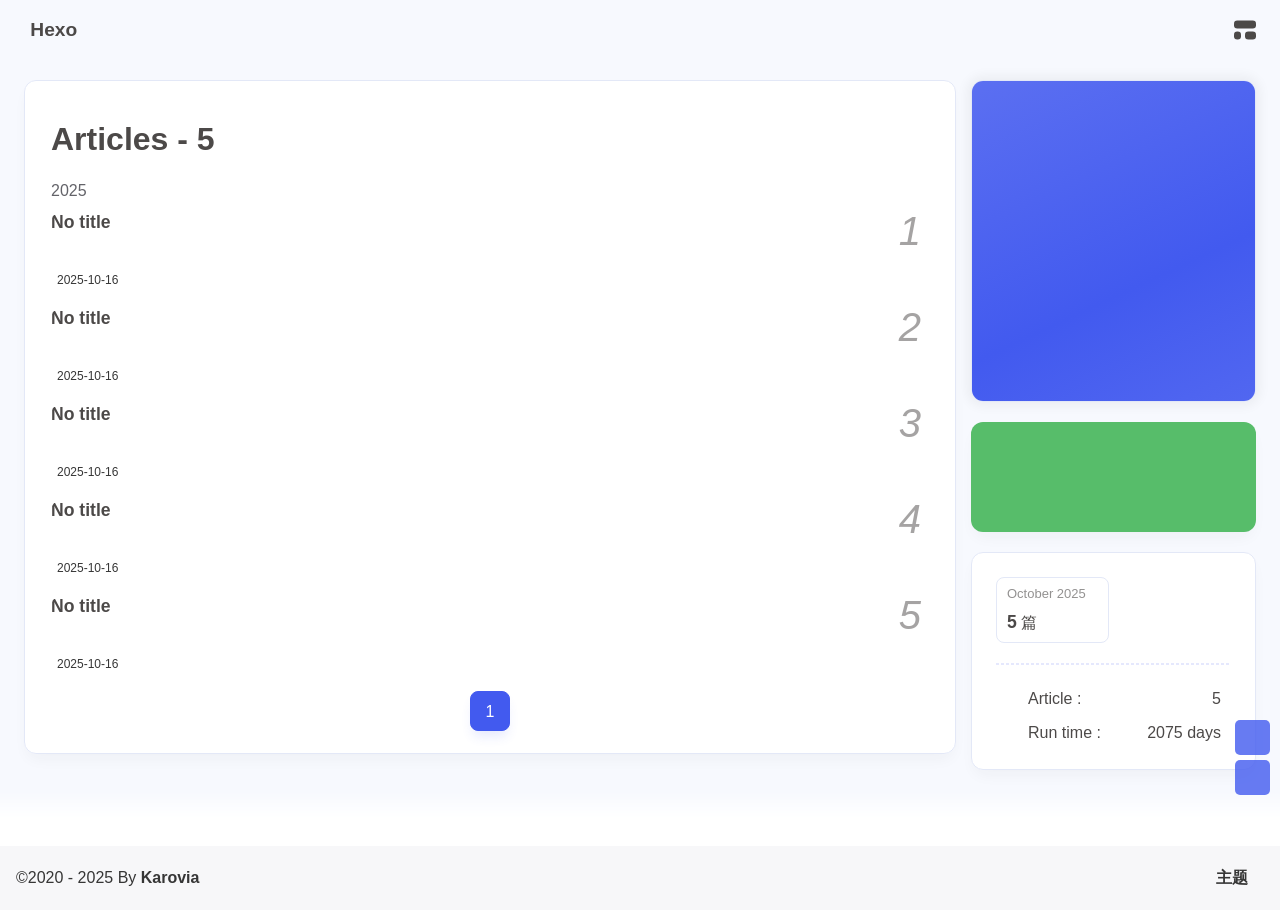
==== commit 2c82ddc3: "Site updated: 2025-10-16 20:59:55" ====
--- a/archives/index.html
+++ b/archives/index.html
@@ -60,7 +60,7 @@
   isHome: false,
   isHighlightShrink: false,
   isToc: false,
-  postUpdate: '2025-10-16 15:34:35',
+  postUpdate: '2025-10-16 20:59:32',
   postMainColor: '',
 }</script><noscript><style type="text/css">
   #nav {
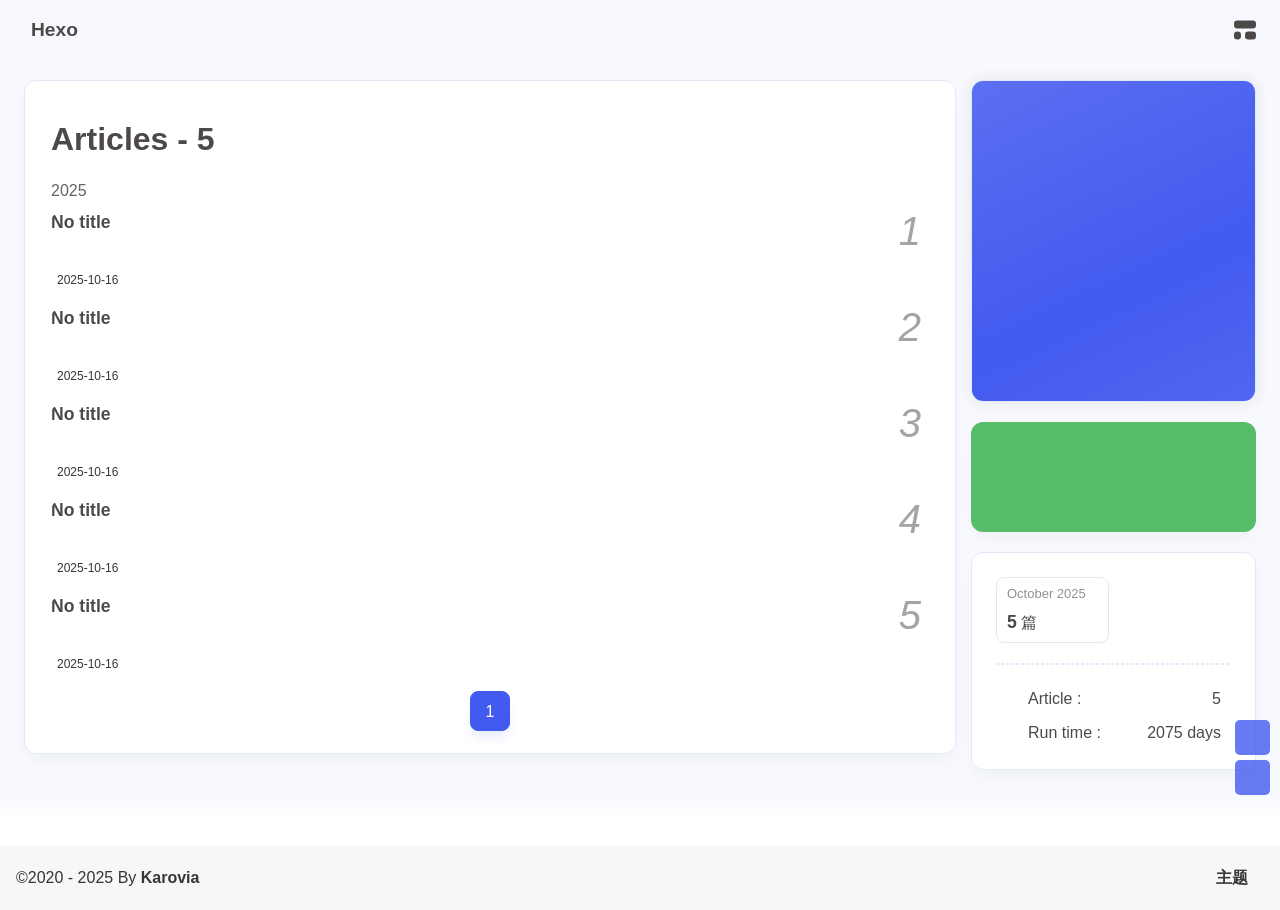
==== commit 2fe18205: "Site updated: 2025-10-16 21:02:47" ====
--- a/archives/index.html
+++ b/archives/index.html
@@ -60,7 +60,7 @@
   isHome: false,
   isHighlightShrink: false,
   isToc: false,
-  postUpdate: '2025-10-16 20:59:32',
+  postUpdate: '2025-10-16 21:02:41',
   postMainColor: '',
 }</script><noscript><style type="text/css">
   #nav {
